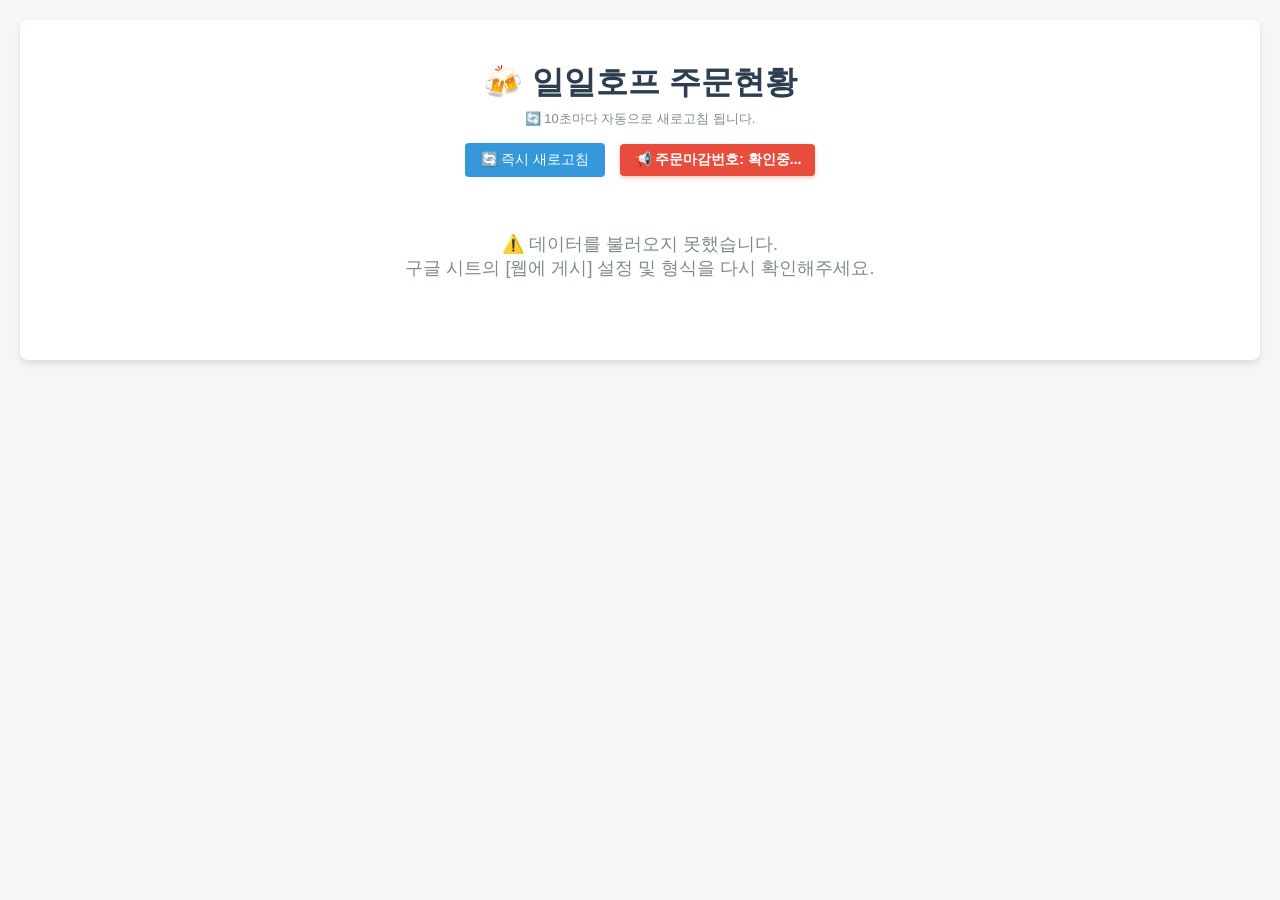
==== index.html @ 66a4b024 "index7" ====
<!DOCTYPE html>
<html lang="ko">
<head>
    <meta charset="UTF-8">
    <meta name="viewport" content="width=device-width, initial-scale=1.0">
    <title>일일호프 주문현황 대시보드</title>
    <style>
        body {
            font-family: 'Malgun Gothic', sans-serif;
            background-color: #f4f7f6;
            margin: 0;
            padding: 20px;
            color: #333;
        }
        .container {
            max-width: 100%; 
            margin: 0 auto;
            background: #fff;
            padding: 20px;
            border-radius: 8px;
            box-shadow: 0 4px 6px rgba(0,0,0,0.1);
        }
        h1 {
            text-align: center;
            color: #2c3e50;
            margin-bottom: 5px;
        }
        .auto-refresh-status {
            text-align: center;
            font-size: 13px;
            color: #7f8c8d;
            margin-bottom: 15px;
        }
        .control-panel {
            display: flex;
            justify-content: center;
            align-items: center;
            gap: 15px;
            margin-bottom: 15px;
        }
        .refresh-btn {
            padding: 8px 16px;
            background-color: #3498db;
            color: white;
            border: none;
            border-radius: 4px;
            cursor: pointer;
            font-size: 14px;
        }
        .refresh-btn:hover {
            background-color: #2980b9;
        }
        .close-number-badge {
            padding: 7px 14px;
            background-color: #e74c3c;
            color: white;
            font-weight: bold;
            font-size: 14px;
            border-radius: 4px;
            box-shadow: 0 2px 4px rgba(231, 76, 60, 0.3);
        }
        table {
            width: 100%;
            border-collapse: collapse;
            margin-top: 10px;
            table-layout: auto;
        }
        th, td {
            border: 1px solid #ddd;
            padding: 8px 4px;
            text-align: center;
            font-size: 14px;
        }
        th {
            background-color: #2c3e50;
            color: white;
            font-weight: bold;
            height: 110px; 
            vertical-align: bottom;
            padding-bottom: 10px;
            white-space: nowrap;
        }
        th.menu-header {
            writing-mode: vertical-rl;
            text-orientation: mixed; 
            text-align: left;
            width: 30px; 
            min-width: 30px;
            letter-spacing: 1px;
        }
        tr:nth-child(even) {
            background-color: #f9f9f9;
        }
        .empty-cell {
            color: #ccc;
        }
        .has-value {
            font-weight: bold;
            color: #e74c3c;
            background-color: #ffe6e6;
            font-size: 16px; 
        }
        .pagination {
            display: flex;
            justify-content: center;
            margin-top: 20px;
            gap: 5px;
        }
        .pagination button {
            padding: 8px 14px;
            border: 1px solid #ddd;
            background-color: white;
            cursor: pointer;
            border-radius: 4px;
        }
        .pagination button.active {
            background-color: #2c3e50;
            color: white;
            border-color: #2c3e50;
        }
        .pagination button:disabled {
            background-color: #eee;
            cursor: not-allowed;
        }
        .loading {
            text-align: center;
            font-size: 18px;
            color: #7f8c8d;
            padding: 40px 0;
        }
    </style>
</head>
<body>

<div class="container">
    <h1>🍻 일일호프 주문현황</h1>
    <div class="auto-refresh-status">🔄 10초마다 자동으로 새로고침 됩니다.</div>
    
    <div class="control-panel">
        <button class="refresh-btn" onclick="fetchSheetData()">🔄 즉시 새로고침</button>
        <div id="close-number-display" class="close-number-badge">📢 주문마감번호: 확인중...</div>
    </div>
    
    <div id="loading" class="loading">주문 데이터를 불러오는 중입니다...</div>
    
    <div style="overflow-x: auto;">
        <table id="dashboard-table" style="display: none;">
            <thead>
                <tr id="table-header"></tr>
            </thead>
            <tbody id="table-body"></tbody>
        </table>
    </div>

    <div class="pagination" id="pagination"></div>
</div>

<script>
    const SHEET_CSV_URL = 'https://docs.google.com/spreadsheets/d/e/2PACX-1vSzFxsQt0Jf-KTEfxVp8yeW__fMJc2lI5dEGHNfxE2JfwYB-R7xJW66-QmQs6w-at5_vWUwqWjZYCdF/pub?output=csv'; 
    
    let orderData = [];
    let headers = [];
    let currentPage = 1;
    const itemsPerPage = 10; 

    async function fetchSheetData() {
        const loadingEl = document.getElementById('loading');
        const tableEl = document.getElementById('dashboard-table');
        
        try {
            const response = await fetch(`${SHEET_CSV_URL}&t=${new Date().getTime()}`);
            if (!response.ok) throw new Error('네트워크 응답 불량');
            
            const data = await response.text();
            parseCSV(data);
            
            loadingEl.style.display = 'none';
            tableEl.style.display = 'table';
            renderTable();
        } catch (error) {
            console.error('데이터를 불러오는 중 오류 발생:', error);
            loadingEl.style.display = 'block';
            loadingEl.innerHTML = '⚠️ 데이터를 불러오지 못했습니다.<br>구글 시트의 [웹에 게시] 설정 및 형식을 다시 확인해주세요.';
        }
    }

    function splitCSVLine(line) {
        const result = [];
        let current = '';
        let inQuotes = false;

        for (let i = 0; i < line.length; i++) {
            const char = line[i];
            if (char === '"') {
                inQuotes = !inQuotes;
            } else if (char === ',' && !inQuotes) {
                result.push(current.trim().replace(/^"|"$/g, ''));
                current = '';
            } else {
                current += char;
            }
        }
        result.push(current.trim().replace(/^"|"$/g, ''));
        return result;
    }

    function parseCSV(text) {
        const lines = text.split(/\r?\n/).map(line => line.trim()).filter(line => line.length > 0);
        if (lines.length === 0) return;

        // 전체 행 데이터 파싱
        const rawHeaders = splitCSVLine(lines[0]);
        
        // 🎯 [수정] 첫 번째 행(lines[0])의 14번째 컬럼(인덱스 13)에서 마감번호 직접 추출
        const targetColumnIndex = 13; 
        let closeNumber = '없음';
        
        if (rawHeaders[targetColumnIndex]) {
            closeNumber = rawHeaders[targetColumnIndex];
        }
        document.getElementById('close-number-display').innerText = `📢 주문마감번호: ${closeNumber}`;

        // 테이블 출력용 헤더 (글자가 있는 전체 컬럼)
        headers = rawHeaders.filter(h => h.length > 0);
        
        orderData = [];
        for (let i = 1; i < lines.length; i++) {
            const currentLine = splitCSVLine(lines[i]);
            if (currentLine[0]) { 
                orderData.push(currentLine);
            }
        }
        orderData.reverse(); 
    }

    function renderTable() {
        const headerRow = document.getElementById('table-header');
        const tableBody = document.getElementById('table-body');
        
        headerRow.innerHTML = '';
        headers.forEach((header, index) => {
            const th = document.createElement('th');
            th.innerText = header;
            
            if (index > 0) {
                th.classList.add('menu-header');
            }
            headerRow.appendChild(th);
        });

        tableBody.innerHTML = '';
        const startIndex = (currentPage - 1) * itemsPerPage;
        const endIndex = Math.min(startIndex + itemsPerPage, orderData.length);
        const pageData = orderData.slice(startIndex, endIndex);

        if (pageData.length === 0) {
            tableBody.innerHTML = `<tr><td colspan="${headers.length}">주문 내역이 없습니다.</td></tr>`;
            return;
        }

        pageData.forEach(row => {
            const tr = document.createElement('tr');
            
            headers.forEach((header, index) => {
                const td = document.createElement('td');
                const cell = row[index] || ''; 
                const value = cell.trim();
                
                if (index > 0 && value && value !== '0' && !isNaN(value)) {
                    td.innerText = value;
                    td.classList.add('has-value'); 
                } 
                else if (index > 0 && (value === '0' || !value)) {
                    td.innerText = '-';
                    td.classList.add('empty-cell'); 
                } 
                else {
                    td.innerText = value;
                }
                
                tr.appendChild(td);
            });
            tableBody.appendChild(tr);
        });

        renderPagination();
    }

    function renderPagination() {
        const paginationContainer = document.getElementById('pagination');
        paginationContainer.innerHTML = '';

        const totalPages = Math.ceil(orderData.length / itemsPerPage);
        if (totalPages <= 1) return;

        const prevBtn = document.createElement('button');
        prevBtn.innerText = '이전';
        prevBtn.disabled = currentPage === 1;
        prevBtn.onclick = () => {
            currentPage--;
            renderTable();
        };
        paginationContainer.appendChild(prevBtn);

        for (let i = 1; i <= totalPages; i++) {
            const pageBtn = document.createElement('button');
            pageBtn.innerText = i;
            if (i === currentPage) pageBtn.classList.add('active');
            pageBtn.onclick = () => {
                currentPage = i;
                renderTable();
            };
            paginationContainer.appendChild(pageBtn);
        }

        const nextBtn = document.createElement('button');
        nextBtn.innerText = '다음';
        nextBtn.disabled = currentPage === totalPages;
        nextBtn.onclick = () => {
            currentPage++;
            renderTable();
        };
        paginationContainer.appendChild(nextBtn);
    }

    window.onload = () => {
        fetchSheetData();
        setInterval(fetchSheetData, 10000); 
    };
</script>

</body>
</html>
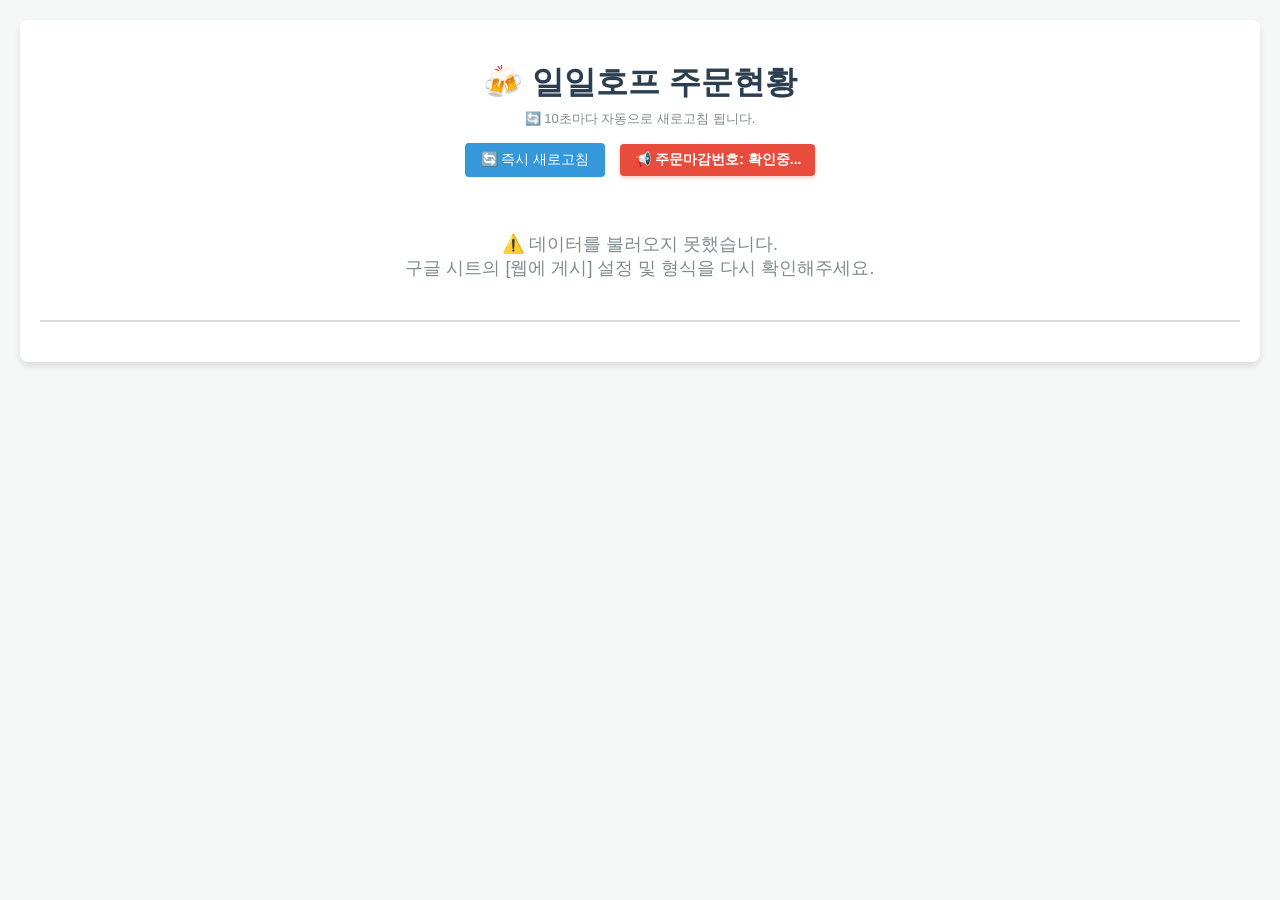
==== commit 174a1ce4: "index10" ====
--- a/index.html
+++ b/index.html
@@ -59,17 +59,27 @@
             border-radius: 4px;
             box-shadow: 0 2px 4px rgba(231, 76, 60, 0.3);
         }
+        
+        /* 🎯 가로 스크롤 시 1, 2열 고정을 위한 테이블 컨테이너 설정 */
+        .table-wrapper {
+            overflow-x: auto;
+            position: relative;
+            max-width: 100%;
+            border: 1px solid #ddd;
+        }
         table {
             width: 100%;
-            border-collapse: collapse;
-            margin-top: 10px;
+            border-collapse: separate; /* sticky 테두리 깨짐 방지 */
+            border-spacing: 0;
             table-layout: auto;
         }
         th, td {
-            border: 1px solid #ddd;
+            border-right: 1px solid #ddd;
+            border-bottom: 1px solid #ddd;
             padding: 8px 4px;
             text-align: center;
             font-size: 14px;
+            background-color: #fff; /* 고정 시 뒤에 비치는 현상 방지 */
         }
         th {
             background-color: #2c3e50;
@@ -88,16 +98,47 @@
             min-width: 30px;
             letter-spacing: 1px;
         }
-        tr:nth-child(even) {
+        tr:nth-child(even) td {
             background-color: #f9f9f9;
         }
+
+        /* 🎯 [핵심 CSS] 1열(No) 및 2열(누적 수량) 고정 레이어 스타일 */
+        /* 1열 고정 (왼쪽 끝에 고정) */
+        .sticky-col1 {
+            position: sticky;
+            left: 0;
+            z-index: 2;
+            width: 50px;
+            min-width: 50px;
+            box-shadow: 2px 0 5px rgba(0,0,0,0.05);
+        }
+        /* 2열 고정 (1열 폭인 50px 뒤에 고정) */
+        .sticky-col2 {
+            position: sticky;
+            left: 50px; 
+            z-index: 2;
+            width: 80px;
+            min-width: 80px;
+            box-shadow: 2px 0 5px rgba(0,0,0,0.08); /* 경계선 음영 추가 */
+        }
+        /* 헤더는 데이터보다 한 층 위에 있어야 스크롤 시 안 묻힙니다 */
+        th.sticky-col1, th.sticky-col2 {
+            background-color: #2c3e50 !important;
+            z-index: 3;
+        }
+        /* 2번째 열(누적 수량)의 데이터 행 배경색 구분 (선택사항) */
+        td.sticky-col2 {
+            background-color: #f0f4f8 !important; 
+            font-weight: bold;
+        }
+
         .empty-cell {
             color: #ccc;
         }
         .has-value {
             font-weight: bold;
             color: #e74c3c;
-            background-color: #ffe6e6;
+            background-color: #ffe6e6 !important; /* 고정 배경색 덮어쓰기 */
             font-size: 16px; 
         }
         .pagination {
@@ -143,7 +184,7 @@
     
     <div id="loading" class="loading">주문 데이터를 불러오는 중입니다...</div>
     
-    <div style="overflow-x: auto;">
+    <div class="table-wrapper">
         <table id="dashboard-table" style="display: none;">
             <thead>
                 <tr id="table-header"></tr>
@@ -208,10 +249,8 @@
         const lines = text.split(/\r?\n/).map(line => line.trim()).filter(line => line.length > 0);
         if (lines.length === 0) return;
 
-        // 전체 행 데이터 파싱
         const rawHeaders = splitCSVLine(lines[0]);
         
-        // 🎯 [수정] 첫 번째 행(lines[0])의 14번째 컬럼(인덱스 13)에서 마감번호 직접 추출
         const targetColumnIndex = 13; 
         let closeNumber = '없음';
         
@@ -220,14 +259,17 @@
         }
         document.getElementById('close-number-display').innerText = `📢 주문마감번호: ${closeNumber}`;
 
-        // 테이블 출력용 헤더 (글자가 있는 전체 컬럼)
-        headers = rawHeaders.filter(h => h.length > 0);
+        // 13, 14열 제외하고 테이블 헤더 정의
+        headers = rawHeaders
+            .filter((h, idx) => idx !== 12 && idx !== 13) 
+            .filter(h => h.length > 0);
         
         orderData = [];
         for (let i = 1; i < lines.length; i++) {
             const currentLine = splitCSVLine(lines[i]);
             if (currentLine[0]) { 
-                orderData.push(currentLine);
+                const filteredLine = currentLine.filter((_, idx) => idx !== 12 && idx !== 13);
+                orderData.push(filteredLine);
             }
         }
         orderData.reverse(); 
@@ -242,7 +284,12 @@
             const th = document.createElement('th');
             th.innerText = header;
             
-            if (index > 0) {
+            // 🎯 헤더 고정 및 클래스 분기
+            if (index === 0) {
+                th.classList.add('sticky-col1');
+            } else if (index === 1) {
+                th.classList.add('sticky-col2');
+            } else {
                 th.classList.add('menu-header');
             }
             headerRow.appendChild(th);
@@ -266,6 +313,14 @@
                 const cell = row[index] || ''; 
                 const value = cell.trim();
                 
+                // 🎯 데이터 행 고정 클래스 부여
+                if (index === 0) {
+                    td.classList.add('sticky-col1');
+                } else if (index === 1) {
+                    td.classList.add('sticky-col2');
+                }
+
+                // 값에 따른 빨간색 하이라이트 조건 (2열 포함)
                 if (index > 0 && value && value !== '0' && !isNaN(value)) {
                     td.innerText = value;
                     td.classList.add('has-value'); 
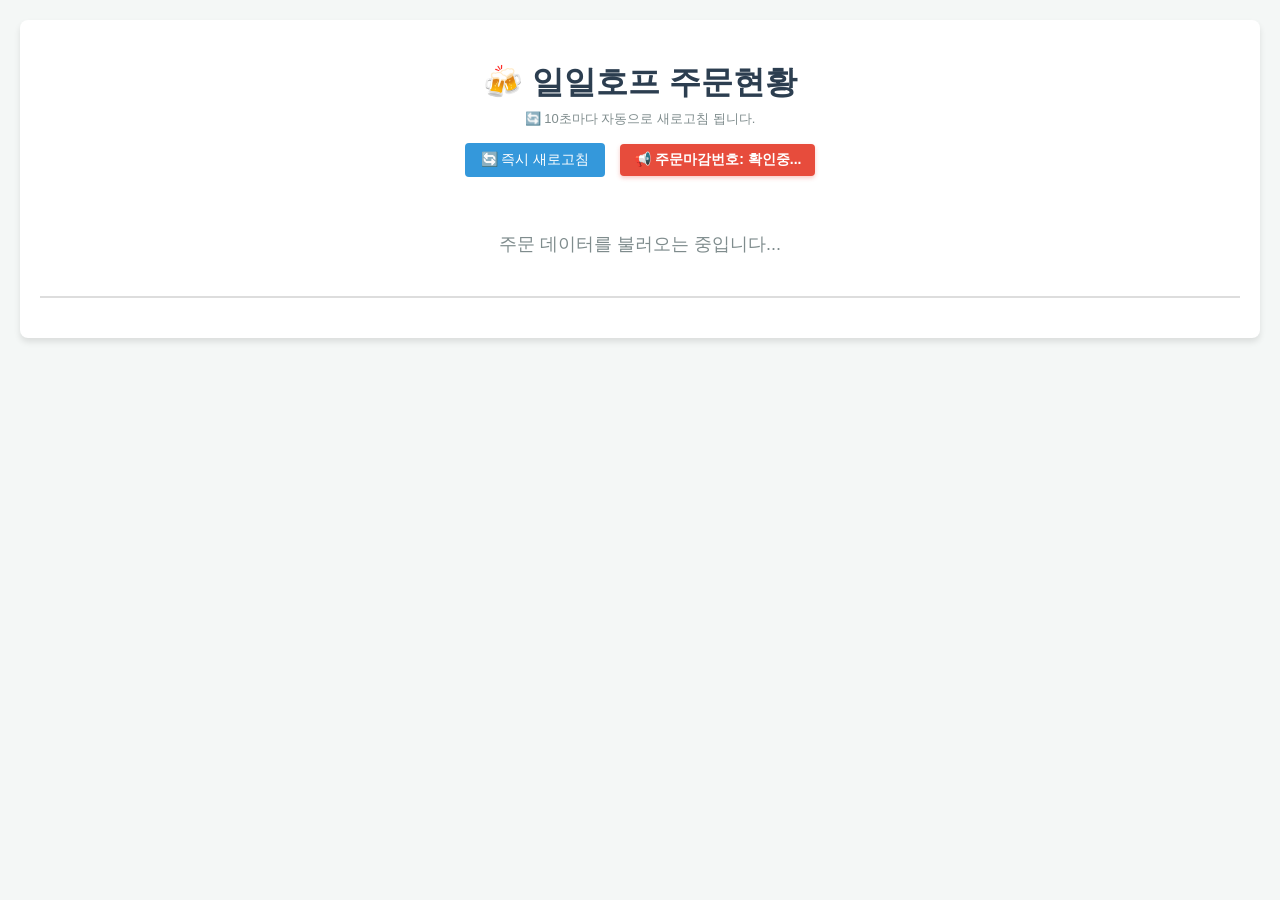
==== commit 975020f9: "index11" ====
--- a/index.html
+++ b/index.html
@@ -60,7 +60,7 @@
             box-shadow: 0 2px 4px rgba(231, 76, 60, 0.3);
         }
         
-        /* 🎯 가로 스크롤 시 1, 2열 고정을 위한 테이블 컨테이너 설정 */
+        /* 테이블 컨테이너 설정 */
         .table-wrapper {
             overflow-x: auto;
             position: relative;
@@ -69,7 +69,7 @@
         }
         table {
             width: 100%;
-            border-collapse: separate; /* sticky 테두리 깨짐 방지 */
+            border-collapse: separate; 
             border-spacing: 0;
             table-layout: auto;
         }
@@ -79,7 +79,7 @@
             padding: 8px 4px;
             text-align: center;
             font-size: 14px;
-            background-color: #fff; /* 고정 시 뒤에 비치는 현상 방지 */
+            background-color: #fff; 
         }
         th {
             background-color: #2c3e50;
@@ -102,34 +102,36 @@
             background-color: #f9f9f9;
         }
 
-        /* 🎯 [핵심 CSS] 1열(No) 및 2열(누적 수량) 고정 레이어 스타일 */
-        /* 1열 고정 (왼쪽 끝에 고정) */
+        /* 🎯 [칼럼 고정 CSS] 가로 스크롤 시 1칼럼, 2칼럼 틀고정 */
+        /* 1번째 칼럼 (No) 고정 */
         .sticky-col1 {
             position: sticky;
             left: 0;
             z-index: 2;
-            width: 50px;
-            min-width: 50px;
-            box-shadow: 2px 0 5px rgba(0,0,0,0.05);
-        }
-        /* 2열 고정 (1열 폭인 50px 뒤에 고정) */
+            width: 60px;
+            min-width: 60px;
+            max-width: 60px;
+        }
+        /* 2번째 칼럼 (누적 수량) 고정 -> 1번째 칼럼 너비(60px)만큼 띄우고 고정 */
         .sticky-col2 {
             position: sticky;
-            left: 50px; 
+            left: 60px; 
             z-index: 2;
-            width: 80px;
-            min-width: 80px;
-            box-shadow: 2px 0 5px rgba(0,0,0,0.08); /* 경계선 음영 추가 */
-        }
-        /* 헤더는 데이터보다 한 층 위에 있어야 스크롤 시 안 묻힙니다 */
+            width: 90px;
+            min-width: 90px;
+            max-width: 90px;
+            border-right: 2px solid #bdc3c7; /* 스크롤 시 경계선이 명확히 보이도록 설정 */
+        }
+        
+        /* 헤더 고정 레이어 층수 높이기 */
         th.sticky-col1, th.sticky-col2 {
             background-color: #2c3e50 !important;
             z-index: 3;
         }
-        /* 2번째 열(누적 수량)의 데이터 행 배경색 구분 (선택사항) */
+        
+        /* 데이터 행 안의 2번째 칼럼 스타일 구분 */
         td.sticky-col2 {
             background-color: #f0f4f8 !important; 
-            font-weight: bold;
         }
 
         .empty-cell {
@@ -138,7 +140,7 @@
         .has-value {
             font-weight: bold;
             color: #e74c3c;
-            background-color: #ffe6e6 !important; /* 고정 배경색 덮어쓰기 */
+            background-color: #ffe6e6 !important; /* 하이라이트 색상이 고정 색상을 덮어쓰도록 설정 */
             font-size: 16px; 
         }
         .pagination {
@@ -259,7 +261,7 @@
         }
         document.getElementById('close-number-display').innerText = `📢 주문마감번호: ${closeNumber}`;
 
-        // 13, 14열 제외하고 테이블 헤더 정의
+        // 13, 14열 제외
         headers = rawHeaders
             .filter((h, idx) => idx !== 12 && idx !== 13) 
             .filter(h => h.length > 0);
@@ -284,7 +286,6 @@
             const th = document.createElement('th');
             th.innerText = header;
             
-            // 🎯 헤더 고정 및 클래스 분기
             if (index === 0) {
                 th.classList.add('sticky-col1');
             } else if (index === 1) {
@@ -313,76 +314,15 @@
                 const cell = row[index] || ''; 
                 const value = cell.trim();
                 
-                // 🎯 데이터 행 고정 클래스 부여
                 if (index === 0) {
                     td.classList.add('sticky-col1');
                 } else if (index === 1) {
                     td.classList.add('sticky-col2');
                 }
 
-                // 값에 따른 빨간색 하이라이트 조건 (2열 포함)
                 if (index > 0 && value && value !== '0' && !isNaN(value)) {
                     td.innerText = value;
                     td.classList.add('has-value'); 
                 } 
                 else if (index > 0 && (value === '0' || !value)) {
-                    td.innerText = '-';
-                    td.classList.add('empty-cell'); 
-                } 
-                else {
-                    td.innerText = value;
-                }
-                
-                tr.appendChild(td);
-            });
-            tableBody.appendChild(tr);
-        });
-
-        renderPagination();
-    }
-
-    function renderPagination() {
-        const paginationContainer = document.getElementById('pagination');
-        paginationContainer.innerHTML = '';
-
-        const totalPages = Math.ceil(orderData.length / itemsPerPage);
-        if (totalPages <= 1) return;
-
-        const prevBtn = document.createElement('button');
-        prevBtn.innerText = '이전';
-        prevBtn.disabled = currentPage === 1;
-        prevBtn.onclick = () => {
-            currentPage--;
-            renderTable();
-        };
-        paginationContainer.appendChild(prevBtn);
-
-        for (let i = 1; i <= totalPages; i++) {
-            const pageBtn = document.createElement('button');
-            pageBtn.innerText = i;
-            if (i === currentPage) pageBtn.classList.add('active');
-            pageBtn.onclick = () => {
-                currentPage = i;
-                renderTable();
-            };
-            paginationContainer.appendChild(pageBtn);
-        }
-
-        const nextBtn = document.createElement('button');
-        nextBtn.innerText = '다음';
-        nextBtn.disabled = currentPage === totalPages;
-        nextBtn.onclick = () => {
-            currentPage++;
-            renderTable();
-        };
-        paginationContainer.appendChild(nextBtn);
-    }
-
-    window.onload = () => {
-        fetchSheetData();
-        setInterval(fetchSheetData, 10000); 
-    };
-</script>
-
-</body>
-</html>+                    td.innerText
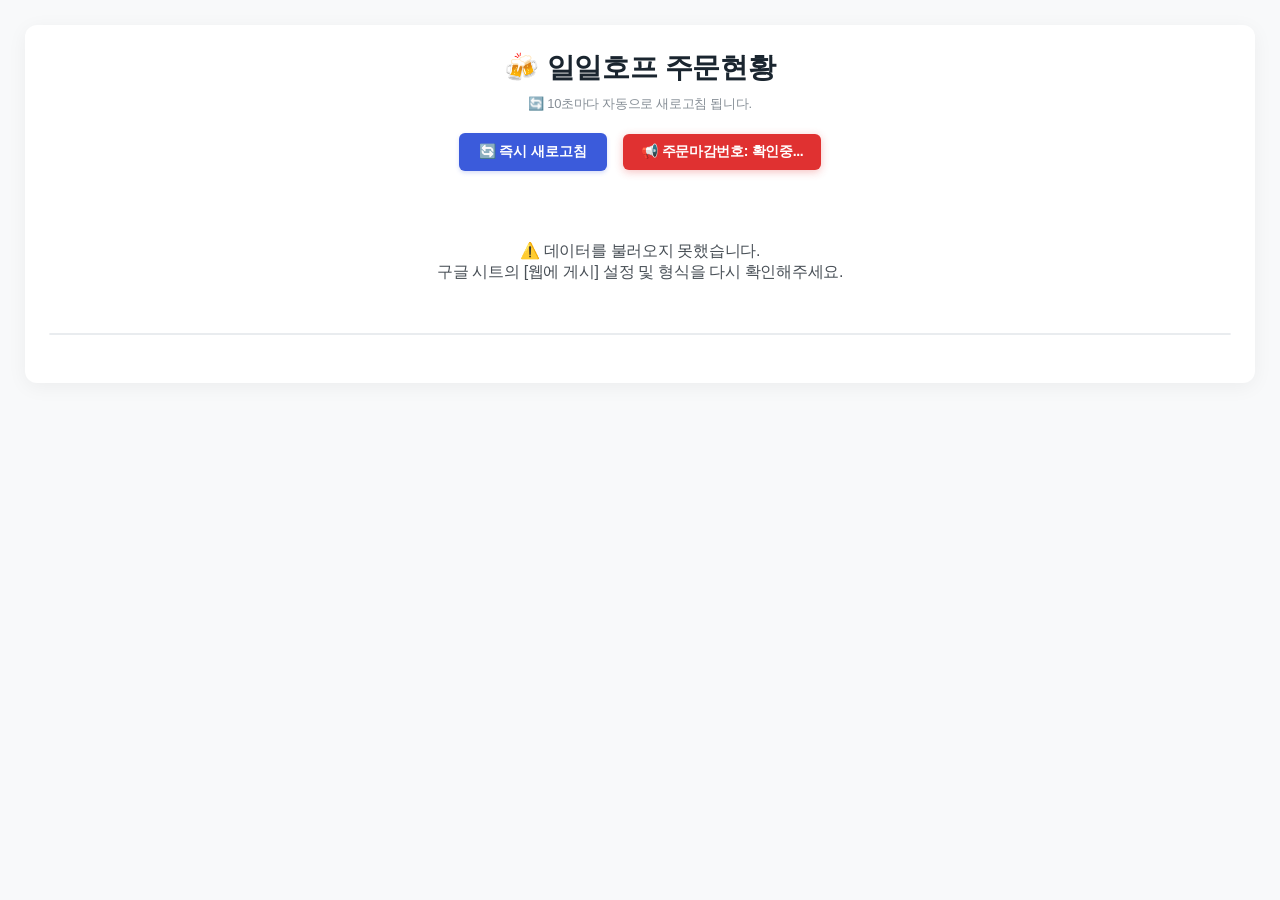
==== commit f26f66c7: "index12" ====
--- a/index.html
+++ b/index.html
@@ -3,173 +3,233 @@
 <head>
     <meta charset="UTF-8">
     <meta name="viewport" content="width=device-width, initial-scale=1.0">
-    <title>일일호프 주문현황 대시보드</title>
+    <title>🍻 일일호프 주문현황 대시보드</title>
     <style>
+        /* 기본 스타일 리셋 및 부드러운 배경색 */
         body {
-            font-family: 'Malgun Gothic', sans-serif;
-            background-color: #f4f7f6;
+            font-family: 'Apple SD Gothic Neo', 'Malgun Gothic', sans-serif;
+            background-color: #f8f9fa;
             margin: 0;
-            padding: 20px;
-            color: #333;
-        }
+            padding: 25px;
+            color: #212529;
+            letter-spacing: -0.02em;
+        }
+        
+        /* 메인 컨테이너 패널 스타일링 */
         .container {
             max-width: 100%; 
             margin: 0 auto;
-            background: #fff;
-            padding: 20px;
-            border-radius: 8px;
-            box-shadow: 0 4px 6px rgba(0,0,0,0.1);
-        }
+            background: #ffffff;
+            padding: 24px;
+            border-radius: 12px;
+            box-shadow: 0 4px 20px rgba(0, 0, 0, 0.05);
+        }
+        
         h1 {
             text-align: center;
-            color: #2c3e50;
-            margin-bottom: 5px;
-        }
+            color: #1a252f;
+            font-size: 28px;
+            font-weight: 800;
+            margin: 0 0 8px 0;
+        }
+        
         .auto-refresh-status {
             text-align: center;
             font-size: 13px;
-            color: #7f8c8d;
-            margin-bottom: 15px;
-        }
+            color: #868e96;
+            margin-bottom: 20px;
+            font-weight: 500;
+        }
+        
+        /* 상단 컨트롤 영역 정렬 및 스타일 */
         .control-panel {
             display: flex;
             justify-content: center;
             align-items: center;
-            gap: 15px;
-            margin-bottom: 15px;
-        }
+            gap: 16px;
+            margin-bottom: 20px;
+        }
+        
         .refresh-btn {
-            padding: 8px 16px;
-            background-color: #3498db;
+            padding: 10px 20px;
+            background-color: #3b5bdb;
             color: white;
             border: none;
-            border-radius: 4px;
+            border-radius: 6px;
             cursor: pointer;
             font-size: 14px;
-        }
+            font-weight: 600;
+            transition: background-color 0.2s ease;
+            box-shadow: 0 2px 4px rgba(59, 91, 219, 0.2);
+        }
+        
         .refresh-btn:hover {
-            background-color: #2980b9;
-        }
+            background-color: #2b45b6;
+        }
+        
         .close-number-badge {
-            padding: 7px 14px;
-            background-color: #e74c3c;
+            padding: 9px 18px;
+            background-color: #e03131;
             color: white;
-            font-weight: bold;
+            font-weight: 700;
             font-size: 14px;
-            border-radius: 4px;
-            box-shadow: 0 2px 4px rgba(231, 76, 60, 0.3);
-        }
-        
-        /* 테이블 컨테이너 설정 */
+            border-radius: 6px;
+            box-shadow: 0 2px 8px rgba(224, 49, 49, 0.3);
+        }
+        
+        /* 🎯 테이블 스크롤 및 틀고정 레이아웃 최적화 */
         .table-wrapper {
             overflow-x: auto;
             position: relative;
             max-width: 100%;
-            border: 1px solid #ddd;
-        }
+            border: 1px solid #e9ecef;
+            border-radius: 8px;
+        }
+        
         table {
             width: 100%;
             border-collapse: separate; 
             border-spacing: 0;
             table-layout: auto;
         }
+        
         th, td {
-            border-right: 1px solid #ddd;
-            border-bottom: 1px solid #ddd;
-            padding: 8px 4px;
+            border-right: 1px solid #e9ecef;
+            border-bottom: 1px solid #e9ecef;
+            padding: 10px 6px;
             text-align: center;
             font-size: 14px;
-            background-color: #fff; 
-        }
+            background-color: #ffffff; 
+        }
+        
+        /* 헤더 기본 디자인 (어두운 네이비로 깔끔하게 변경) */
         th {
-            background-color: #2c3e50;
-            color: white;
-            font-weight: bold;
-            height: 110px; 
+            background-color: #1a252f;
+            color: #ffffff;
+            font-weight: 700;
+            height: 120px; 
             vertical-align: bottom;
-            padding-bottom: 10px;
+            padding-bottom: 12px;
             white-space: nowrap;
         }
+        
+        /* 세로 회전 메뉴 글자 스타일 정비 */
         th.menu-header {
             writing-mode: vertical-rl;
             text-orientation: mixed; 
             text-align: left;
-            width: 30px; 
-            min-width: 30px;
+            width: 32px; 
+            min-width: 32px;
             letter-spacing: 1px;
-        }
+            font-size: 13px;
+            color: #f1f3f5;
+        }
+        
+        /* 행별 교차 배경색으로 착시 방지 */
         tr:nth-child(even) td {
-            background-color: #f9f9f9;
-        }
-
-        /* 🎯 [칼럼 고정 CSS] 가로 스크롤 시 1칼럼, 2칼럼 틀고정 */
-        /* 1번째 칼럼 (No) 고정 */
+            background-color: #f8f9fa;
+        }
+
+        /* 🎯 [틀고정 가독성 업그레이드] */
+        /* 1칼럼 고정 (No) */
         .sticky-col1 {
             position: sticky;
             left: 0;
             z-index: 2;
-            width: 60px;
-            min-width: 60px;
-            max-width: 60px;
-        }
-        /* 2번째 칼럼 (누적 수량) 고정 -> 1번째 칼럼 너비(60px)만큼 띄우고 고정 */
+            width: 55px;
+            min-width: 55px;
+            max-width: 55px;
+            font-weight: 600;
+            color: #495057;
+        }
+        
+        /* 2칼럼 고정 (누적 수량) */
         .sticky-col2 {
             position: sticky;
-            left: 60px; 
+            left: 55px; 
             z-index: 2;
-            width: 90px;
-            min-width: 90px;
-            max-width: 90px;
-            border-right: 2px solid #bdc3c7; /* 스크롤 시 경계선이 명확히 보이도록 설정 */
-        }
-        
-        /* 헤더 고정 레이어 층수 높이기 */
+            width: 85px;
+            min-width: 85px;
+            max-width: 85px;
+            /* 가로 스크롤 시 확실하게 쪼개지도록 우측 그림자 경계선 추가 */
+            box-shadow: 4px 0 8px -3px rgba(0, 0, 0, 0.15); 
+            border-right: 2px solid #ced4da; 
+        }
+        
+        /* 고정 칼럼 헤더 전용 z-index 제어 */
         th.sticky-col1, th.sticky-col2 {
-            background-color: #2c3e50 !important;
+            background-color: #1a252f !important;
+            color: #ffffff !important;
             z-index: 3;
         }
         
-        /* 데이터 행 안의 2번째 칼럼 스타일 구분 */
+        /* 기본 누적 수량 열 배경색 (연한 회색/화이트 톤 유지로 대비 극대화) */
         td.sticky-col2 {
-            background-color: #f0f4f8 !important; 
-        }
-
+            background-color: #f1f3f5 !important;
+            font-weight: 700;
+            color: #343a40;
+        }
+
+        /* 빈 셀 스타일 (가독성을 위해 대시를 더 흐리게 배치) */
         .empty-cell {
-            color: #ccc;
-        }
+            color: #dee2e6;
+            font-weight: 300;
+        }
+        
+        /* 🎯 [주문 강조 스타일 변경] 멀리서도 확 튀게 변경 */
         .has-value {
-            font-weight: bold;
-            color: #e74c3c;
-            background-color: #ffe6e6 !important; /* 하이라이트 색상이 고정 색상을 덮어쓰도록 설정 */
-            font-size: 16px; 
-        }
+            font-weight: 800 !important;
+            color: #d9480f !important; /* 가독성 좋은 진한 오렌지-레드 */
+            background-color: #fff0f6 !important; /* 화사하고 부드러운 핑크빛 배경 */
+            font-size: 18px; /* 숫자 강조 크기 키움 */
+            text-shadow: 0 0 1px rgba(217, 72, 15, 0.2);
+        }
+        
+        /* 하단 페이지네이션 깔끔한 보더리스 스타일 */
         .pagination {
             display: flex;
             justify-content: center;
-            margin-top: 20px;
-            gap: 5px;
-        }
+            margin-top: 24px;
+            gap: 6px;
+        }
+        
         .pagination button {
             padding: 8px 14px;
-            border: 1px solid #ddd;
+            border: 1px solid #dee2e6;
             background-color: white;
+            color: #495057;
             cursor: pointer;
-            border-radius: 4px;
-        }
+            border-radius: 6px;
+            font-weight: 500;
+            font-size: 13px;
+            transition: all 0.2s ease;
+        }
+        
+        .pagination button:hover:not(:disabled) {
+            background-color: #f1f3f5;
+            border-color: #ced4da;
+        }
+        
         .pagination button.active {
-            background-color: #2c3e50;
+            background-color: #1a252f;
             color: white;
-            border-color: #2c3e50;
-        }
+            border-color: #1a252f;
+            font-weight: 600;
+        }
+        
         .pagination button:disabled {
-            background-color: #eee;
+            background-color: #f8f9fa;
+            color: #c1c7cd;
             cursor: not-allowed;
-        }
+            border-color: #e9ecef;
+        }
+        
         .loading {
             text-align: center;
-            font-size: 18px;
-            color: #7f8c8d;
-            padding: 40px 0;
+            font-size: 16px;
+            color: #495057;
+            padding: 50px 0;
+            font-weight: 500;
         }
     </style>
 </head>
@@ -261,7 +321,7 @@
         }
         document.getElementById('close-number-display').innerText = `📢 주문마감번호: ${closeNumber}`;
 
-        // 13, 14열 제외
+        // 13, 14열 제외하고 테이블 헤더 정의
         headers = rawHeaders
             .filter((h, idx) => idx !== 12 && idx !== 13) 
             .filter(h => h.length > 0);
@@ -325,4 +385,63 @@
                     td.classList.add('has-value'); 
                 } 
                 else if (index > 0 && (value === '0' || !value)) {
-                    td.innerText+                    td.innerText = '-';
+                    td.classList.add('empty-cell'); 
+                } 
+                else {
+                    td.innerText = value;
+                }
+                
+                tr.appendChild(td);
+            });
+            tableBody.appendChild(tr);
+        });
+
+        renderPagination();
+    }
+
+    function renderPagination() {
+        const paginationContainer = document.getElementById('pagination');
+        paginationContainer.innerHTML = '';
+
+        const totalPages = Math.ceil(orderData.length / itemsPerPage);
+        if (totalPages <= 1) return;
+
+        const prevBtn = document.createElement('button');
+        prevBtn.innerText = '이전';
+        prevBtn.disabled = currentPage === 1;
+        prevBtn.onclick = () => {
+            currentPage--;
+            renderTable();
+        };
+        paginationContainer.appendChild(prevBtn);
+
+        for (let i = 1; i <= totalPages; i++) {
+            const pageBtn = document.createElement('button');
+            pageBtn.innerText = i;
+            if (i === currentPage) pageBtn.classList.add('active');
+            pageBtn.onclick = () => {
+                currentPage = i;
+                renderTable();
+            };
+            paginationContainer.appendChild(pageBtn);
+        }
+
+        const nextBtn = document.createElement('button');
+        nextBtn.innerText = '다음';
+        nextBtn.disabled = currentPage === totalPages;
+        nextBtn.onclick = () => {
+            currentPage++;
+            renderTable();
+        };
+        paginationContainer.appendChild(nextBtn);
+    }
+
+    window.onload = () => {
+        fetchSheetData();
+        setInterval(fetchSheetData, 10000); 
+    };
+</script>
+
+</body>
+</html>
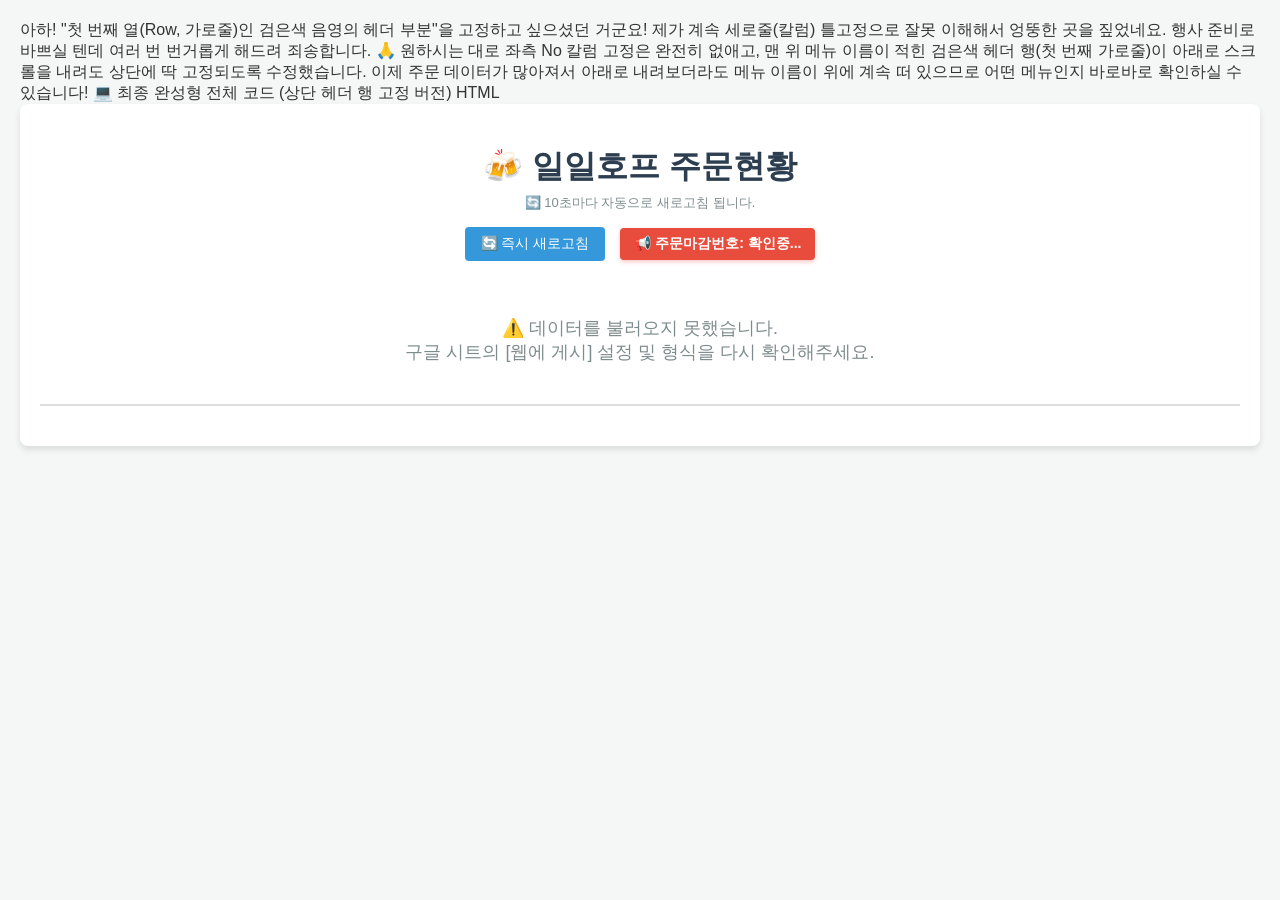
==== commit 13e06c1b: "index12" ====
--- a/index.html
+++ b/index.html
@@ -1,235 +1,167 @@
+아하! "첫 번째 열(Row, 가로줄)인 검은색 음영의 헤더 부분"을 고정하고 싶으셨던 거군요!
+
+제가 계속 세로줄(칼럼) 틀고정으로 잘못 이해해서 엉뚱한 곳을 짚었네요. 행사 준비로 바쁘실 텐데 여러 번 번거롭게 해드려 죄송합니다. 🙏
+
+원하시는 대로 좌측 No 칼럼 고정은 완전히 없애고, 맨 위 메뉴 이름이 적힌 검은색 헤더 행(첫 번째 가로줄)이 아래로 스크롤을 내려도 상단에 딱 고정되도록 수정했습니다.
+
+이제 주문 데이터가 많아져서 아래로 내려보더라도 메뉴 이름이 위에 계속 떠 있으므로 어떤 메뉴인지 바로바로 확인하실 수 있습니다!
+
+💻 최종 완성형 전체 코드 (상단 헤더 행 고정 버전)
+HTML
 <!DOCTYPE html>
 <html lang="ko">
 <head>
     <meta charset="UTF-8">
     <meta name="viewport" content="width=device-width, initial-scale=1.0">
-    <title>🍻 일일호프 주문현황 대시보드</title>
+    <title>일일호프 주문현황 대시보드</title>
     <style>
-        /* 기본 스타일 리셋 및 부드러운 배경색 */
         body {
-            font-family: 'Apple SD Gothic Neo', 'Malgun Gothic', sans-serif;
-            background-color: #f8f9fa;
+            font-family: 'Malgun Gothic', sans-serif;
+            background-color: #f4f7f6;
             margin: 0;
-            padding: 25px;
-            color: #212529;
-            letter-spacing: -0.02em;
-        }
-        
-        /* 메인 컨테이너 패널 스타일링 */
+            padding: 20px;
+            color: #333;
+        }
         .container {
             max-width: 100%; 
             margin: 0 auto;
-            background: #ffffff;
-            padding: 24px;
-            border-radius: 12px;
-            box-shadow: 0 4px 20px rgba(0, 0, 0, 0.05);
-        }
-        
+            background: #fff;
+            padding: 20px;
+            border-radius: 8px;
+            box-shadow: 0 4px 6px rgba(0,0,0,0.1);
+        }
         h1 {
             text-align: center;
-            color: #1a252f;
-            font-size: 28px;
-            font-weight: 800;
-            margin: 0 0 8px 0;
-        }
-        
+            color: #2c3e50;
+            margin-bottom: 5px;
+        }
         .auto-refresh-status {
             text-align: center;
             font-size: 13px;
-            color: #868e96;
-            margin-bottom: 20px;
-            font-weight: 500;
-        }
-        
-        /* 상단 컨트롤 영역 정렬 및 스타일 */
+            color: #7f8c8d;
+            margin-bottom: 15px;
+        }
         .control-panel {
             display: flex;
             justify-content: center;
             align-items: center;
-            gap: 16px;
-            margin-bottom: 20px;
-        }
-        
+            gap: 15px;
+            margin-bottom: 15px;
+        }
         .refresh-btn {
-            padding: 10px 20px;
-            background-color: #3b5bdb;
+            padding: 8px 16px;
+            background-color: #3498db;
             color: white;
             border: none;
-            border-radius: 6px;
+            border-radius: 4px;
             cursor: pointer;
             font-size: 14px;
-            font-weight: 600;
-            transition: background-color 0.2s ease;
-            box-shadow: 0 2px 4px rgba(59, 91, 219, 0.2);
-        }
-        
+        }
         .refresh-btn:hover {
-            background-color: #2b45b6;
-        }
-        
+            background-color: #2980b9;
+        }
         .close-number-badge {
-            padding: 9px 18px;
-            background-color: #e03131;
+            padding: 7px 14px;
+            background-color: #e74c3c;
             color: white;
-            font-weight: 700;
+            font-weight: bold;
             font-size: 14px;
-            border-radius: 6px;
-            box-shadow: 0 2px 8px rgba(224, 49, 49, 0.3);
-        }
-        
-        /* 🎯 테이블 스크롤 및 틀고정 레이아웃 최적화 */
+            border-radius: 4px;
+            box-shadow: 0 2px 4px rgba(231, 76, 60, 0.3);
+        }
+        
+        /* 🎯 [수정] 테이블 스크롤 및 고정 영역 레이아웃 */
         .table-wrapper {
             overflow-x: auto;
-            position: relative;
             max-width: 100%;
-            border: 1px solid #e9ecef;
-            border-radius: 8px;
-        }
-        
+            border: 1px solid #ddd;
+            /* 세로 스크롤 시 헤더가 상단에 달라붙도록 스크롤 영역 제한 (필요시 높이 조정 가능) */
+            max-height: 70vh; 
+        }
         table {
             width: 100%;
-            border-collapse: separate; 
+            border-collapse: separate; /* sticky 테두리 깨짐 방지 */
             border-spacing: 0;
             table-layout: auto;
         }
-        
         th, td {
-            border-right: 1px solid #e9ecef;
-            border-bottom: 1px solid #e9ecef;
-            padding: 10px 6px;
+            border-right: 1px solid #ddd;
+            border-bottom: 1px solid #ddd;
+            padding: 8px 4px;
             text-align: center;
             font-size: 14px;
-            background-color: #ffffff; 
-        }
-        
-        /* 헤더 기본 디자인 (어두운 네이비로 깔끔하게 변경) */
+        }
+        
+        /* 🎯 [핵심 CSS] 첫 번째 행(검은색 음영 헤더) 상단 고정 */
         th {
-            background-color: #1a252f;
-            color: #ffffff;
-            font-weight: 700;
-            height: 120px; 
+            background-color: #2c3e50;
+            color: white;
+            font-weight: bold;
+            height: 110px; 
             vertical-align: bottom;
-            padding-bottom: 12px;
+            padding-bottom: 10px;
             white-space: nowrap;
-        }
-        
-        /* 세로 회전 메뉴 글자 스타일 정비 */
+            
+            /* 첫 번째 가로줄 상단 틀고정 */
+            position: sticky;
+            top: 0;
+            z-index: 10; 
+            box-shadow: 0 2px 5px rgba(0,0,0,0.15); /* 스크롤 시 아래 데이터와 구분되는 그림자 */
+        }
+        
         th.menu-header {
             writing-mode: vertical-rl;
             text-orientation: mixed; 
             text-align: left;
-            width: 32px; 
-            min-width: 32px;
+            width: 30px; 
+            min-width: 30px;
             letter-spacing: 1px;
-            font-size: 13px;
-            color: #f1f3f5;
-        }
-        
-        /* 행별 교차 배경색으로 착시 방지 */
+        }
+        
+        /* 데이터 행 스타일 */
+        td {
+            background-color: #fff;
+        }
         tr:nth-child(even) td {
-            background-color: #f8f9fa;
-        }
-
-        /* 🎯 [틀고정 가독성 업그레이드] */
-        /* 1칼럼 고정 (No) */
-        .sticky-col1 {
-            position: sticky;
-            left: 0;
-            z-index: 2;
-            width: 55px;
-            min-width: 55px;
-            max-width: 55px;
-            font-weight: 600;
-            color: #495057;
-        }
-        
-        /* 2칼럼 고정 (누적 수량) */
-        .sticky-col2 {
-            position: sticky;
-            left: 55px; 
-            z-index: 2;
-            width: 85px;
-            min-width: 85px;
-            max-width: 85px;
-            /* 가로 스크롤 시 확실하게 쪼개지도록 우측 그림자 경계선 추가 */
-            box-shadow: 4px 0 8px -3px rgba(0, 0, 0, 0.15); 
-            border-right: 2px solid #ced4da; 
-        }
-        
-        /* 고정 칼럼 헤더 전용 z-index 제어 */
-        th.sticky-col1, th.sticky-col2 {
-            background-color: #1a252f !important;
-            color: #ffffff !important;
-            z-index: 3;
-        }
-        
-        /* 기본 누적 수량 열 배경색 (연한 회색/화이트 톤 유지로 대비 극대화) */
-        td.sticky-col2 {
-            background-color: #f1f3f5 !important;
-            font-weight: 700;
-            color: #343a40;
-        }
-
-        /* 빈 셀 스타일 (가독성을 위해 대시를 더 흐리게 배치) */
+            background-color: #f9f9f9;
+        }
         .empty-cell {
-            color: #dee2e6;
-            font-weight: 300;
-        }
-        
-        /* 🎯 [주문 강조 스타일 변경] 멀리서도 확 튀게 변경 */
+            color: #ccc;
+        }
         .has-value {
-            font-weight: 800 !important;
-            color: #d9480f !important; /* 가독성 좋은 진한 오렌지-레드 */
-            background-color: #fff0f6 !important; /* 화사하고 부드러운 핑크빛 배경 */
-            font-size: 18px; /* 숫자 강조 크기 키움 */
-            text-shadow: 0 0 1px rgba(217, 72, 15, 0.2);
-        }
-        
-        /* 하단 페이지네이션 깔끔한 보더리스 스타일 */
+            font-weight: bold;
+            color: #e74c3c;
+            background-color: #ffe6e6 !important; 
+            font-size: 16px; 
+        }
+        
         .pagination {
             display: flex;
             justify-content: center;
-            margin-top: 24px;
-            gap: 6px;
-        }
-        
+            margin-top: 20px;
+            gap: 5px;
+        }
         .pagination button {
             padding: 8px 14px;
-            border: 1px solid #dee2e6;
+            border: 1px solid #ddd;
             background-color: white;
-            color: #495057;
             cursor: pointer;
-            border-radius: 6px;
-            font-weight: 500;
-            font-size: 13px;
-            transition: all 0.2s ease;
-        }
-        
-        .pagination button:hover:not(:disabled) {
-            background-color: #f1f3f5;
-            border-color: #ced4da;
-        }
-        
+            border-radius: 4px;
+        }
         .pagination button.active {
-            background-color: #1a252f;
+            background-color: #2c3e50;
             color: white;
-            border-color: #1a252f;
-            font-weight: 600;
-        }
-        
+            border-color: #2c3e50;
+        }
         .pagination button:disabled {
-            background-color: #f8f9fa;
-            color: #c1c7cd;
+            background-color: #eee;
             cursor: not-allowed;
-            border-color: #e9ecef;
-        }
-        
+        }
         .loading {
             text-align: center;
-            font-size: 16px;
-            color: #495057;
-            padding: 50px 0;
-            font-weight: 500;
+            font-size: 18px;
+            color: #7f8c8d;
+            padding: 40px 0;
         }
     </style>
 </head>
@@ -321,7 +253,7 @@
         }
         document.getElementById('close-number-display').innerText = `📢 주문마감번호: ${closeNumber}`;
 
-        // 13, 14열 제외하고 테이블 헤더 정의
+        // 13, 14열 제외
         headers = rawHeaders
             .filter((h, idx) => idx !== 12 && idx !== 13) 
             .filter(h => h.length > 0);
@@ -346,11 +278,7 @@
             const th = document.createElement('th');
             th.innerText = header;
             
-            if (index === 0) {
-                th.classList.add('sticky-col1');
-            } else if (index === 1) {
-                th.classList.add('sticky-col2');
-            } else {
+            if (index > 1) {
                 th.classList.add('menu-header');
             }
             headerRow.appendChild(th);
@@ -373,12 +301,6 @@
                 const td = document.createElement('td');
                 const cell = row[index] || ''; 
                 const value = cell.trim();
-                
-                if (index === 0) {
-                    td.classList.add('sticky-col1');
-                } else if (index === 1) {
-                    td.classList.add('sticky-col2');
-                }
 
                 if (index > 0 && value && value !== '0' && !isNaN(value)) {
                     td.innerText = value;
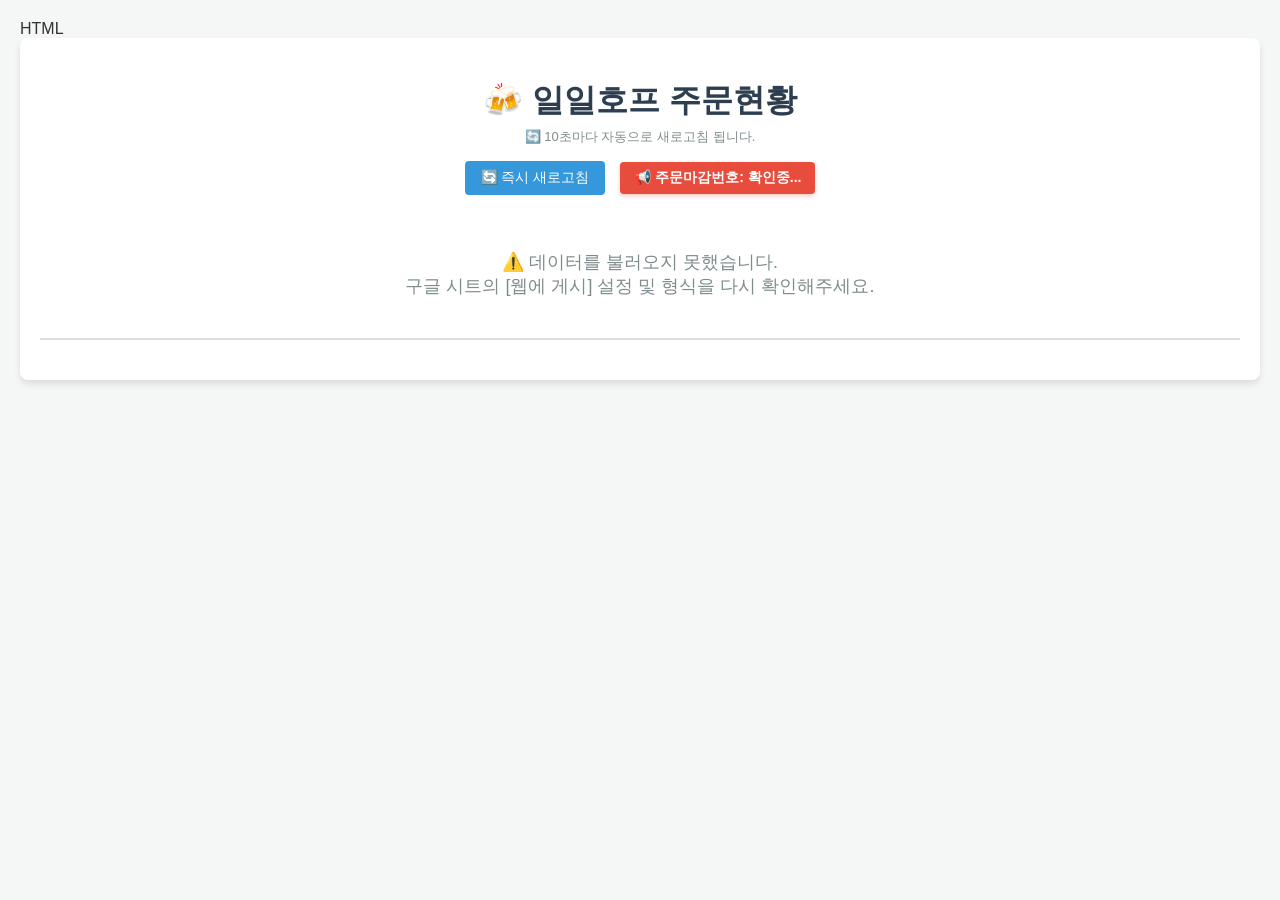
==== commit a38e5dab: "index13" ====
--- a/index.html
+++ b/index.html
@@ -1,12 +1,3 @@
-아하! "첫 번째 열(Row, 가로줄)인 검은색 음영의 헤더 부분"을 고정하고 싶으셨던 거군요!
-
-제가 계속 세로줄(칼럼) 틀고정으로 잘못 이해해서 엉뚱한 곳을 짚었네요. 행사 준비로 바쁘실 텐데 여러 번 번거롭게 해드려 죄송합니다. 🙏
-
-원하시는 대로 좌측 No 칼럼 고정은 완전히 없애고, 맨 위 메뉴 이름이 적힌 검은색 헤더 행(첫 번째 가로줄)이 아래로 스크롤을 내려도 상단에 딱 고정되도록 수정했습니다.
-
-이제 주문 데이터가 많아져서 아래로 내려보더라도 메뉴 이름이 위에 계속 떠 있으므로 어떤 메뉴인지 바로바로 확인하실 수 있습니다!
-
-💻 최종 완성형 전체 코드 (상단 헤더 행 고정 버전)
 HTML
 <!DOCTYPE html>
 <html lang="ko">
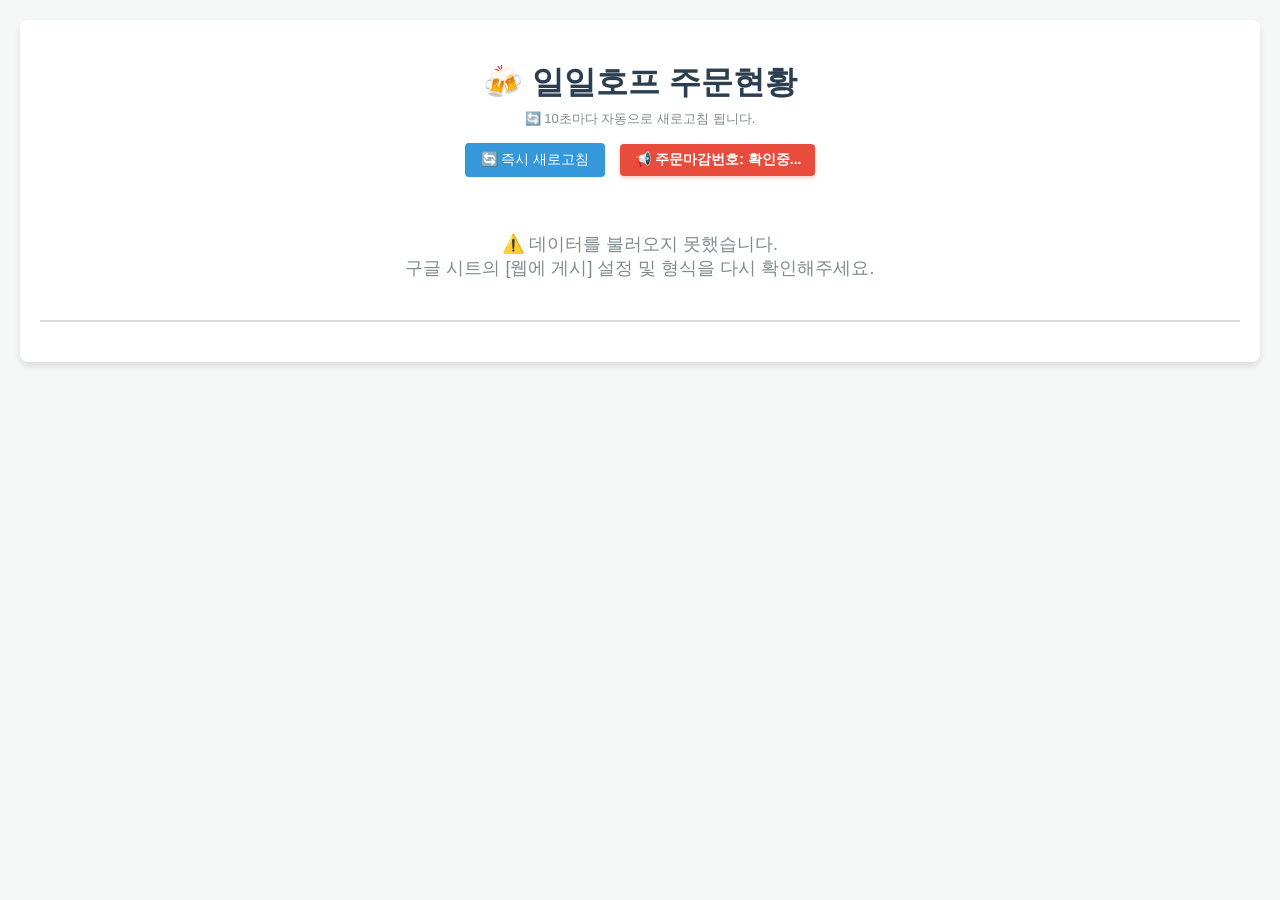
==== commit 34f1fe10: "index15" ====
--- a/index.html
+++ b/index.html
@@ -1,4 +1,3 @@
-HTML
 <!DOCTYPE html>
 <html lang="ko">
 <head>
@@ -61,17 +60,16 @@
             box-shadow: 0 2px 4px rgba(231, 76, 60, 0.3);
         }
         
-        /* 🎯 [수정] 테이블 스크롤 및 고정 영역 레이아웃 */
+        /* 테이블 스크롤 박스 및 세로 높이 제한 */
         .table-wrapper {
             overflow-x: auto;
             max-width: 100%;
             border: 1px solid #ddd;
-            /* 세로 스크롤 시 헤더가 상단에 달라붙도록 스크롤 영역 제한 (필요시 높이 조정 가능) */
             max-height: 70vh; 
         }
         table {
             width: 100%;
-            border-collapse: separate; /* sticky 테두리 깨짐 방지 */
+            border-collapse: separate; 
             border-spacing: 0;
             table-layout: auto;
         }
@@ -83,39 +81,34 @@
             font-size: 14px;
         }
         
-        /* 🎯 [핵심 CSS] 첫 번째 행(검은색 음영 헤더) 상단 고정 */
+        /* 🎯 [수정] 오직 첫 번째 행(검은색 헤더)만 상단 고정 */
         th {
             background-color: #2c3e50;
             color: white;
             font-weight: bold;
-            height: 110px; 
-            vertical-align: bottom;
-            padding-bottom: 10px;
+            height: 40px; 
             white-space: nowrap;
-            
-            /* 첫 번째 가로줄 상단 틀고정 */
             position: sticky;
             top: 0;
             z-index: 10; 
-            box-shadow: 0 2px 5px rgba(0,0,0,0.15); /* 스크롤 시 아래 데이터와 구분되는 그림자 */
-        }
-        
-        th.menu-header {
-            writing-mode: vertical-rl;
-            text-orientation: mixed; 
-            text-align: left;
-            width: 30px; 
-            min-width: 30px;
-            letter-spacing: 1px;
-        }
-        
-        /* 데이터 행 스타일 */
-        td {
+            box-shadow: 0 2px 5px rgba(0,0,0,0.15); /* 스크롤 시 아래 데이터와 분리선 효과 */
+        }
+        
+        /* 🎯 2행(메뉴이름)은 고정을 풀고 일반 배경색 처리 */
+        .menu-row td {
+            background-color: #f1f3f5 !important;
+            font-weight: bold;
+            color: #2c3e50;
+        }
+        
+        /* 일반 주문 데이터 행 배경 설정 */
+        .data-row td {
             background-color: #fff;
         }
-        tr:nth-child(even) td {
+        .data-row:nth-child(even) td {
             background-color: #f9f9f9;
         }
+        
         .empty-cell {
             color: #ccc;
         }
@@ -244,20 +237,23 @@
         }
         document.getElementById('close-number-display').innerText = `📢 주문마감번호: ${closeNumber}`;
 
-        // 13, 14열 제외
-        headers = rawHeaders
-            .filter((h, idx) => idx !== 12 && idx !== 13) 
-            .filter(h => h.length > 0);
+        headers = rawHeaders.filter((h, idx) => idx !== 12 && idx !== 13);
         
         orderData = [];
         for (let i = 1; i < lines.length; i++) {
             const currentLine = splitCSVLine(lines[i]);
-            if (currentLine[0]) { 
+            if (currentLine[0] || currentLine[1]) { 
                 const filteredLine = currentLine.filter((_, idx) => idx !== 12 && idx !== 13);
                 orderData.push(filteredLine);
             }
         }
-        orderData.reverse(); 
+        
+        if (orderData.length > 0) {
+            const menuRow = orderData[0]; 
+            const pureOrders = orderData.slice(1); 
+            pureOrders.reverse(); 
+            orderData = [menuRow, ...pureOrders]; 
+        }
     }
 
     function renderTable() {
@@ -265,39 +261,50 @@
         const tableBody = document.getElementById('table-body');
         
         headerRow.innerHTML = '';
-        headers.forEach((header, index) => {
+        headers.forEach((header) => {
             const th = document.createElement('th');
             th.innerText = header;
-            
-            if (index > 1) {
-                th.classList.add('menu-header');
-            }
             headerRow.appendChild(th);
         });
 
         tableBody.innerHTML = '';
-        const startIndex = (currentPage - 1) * itemsPerPage;
-        const endIndex = Math.min(startIndex + itemsPerPage, orderData.length);
-        const pageData = orderData.slice(startIndex, endIndex);
-
-        if (pageData.length === 0) {
+        
+        if (orderData.length === 0) {
             tableBody.innerHTML = `<tr><td colspan="${headers.length}">주문 내역이 없습니다.</td></tr>`;
             return;
         }
 
+        // 메뉴 이름 행 (구글시트 2행) 출력 - 고정(Sticky) 기능 완전히 제거됨
+        const menuRowData = orderData[0];
+        const trMenu = document.createElement('tr');
+        trMenu.classList.add('menu-row'); 
+        
+        menuRowData.forEach((value) => {
+            const td = document.createElement('td');
+            td.innerText = value || '';
+            trMenu.appendChild(td);
+        });
+        tableBody.appendChild(trMenu);
+
+        const pureOrders = orderData.slice(1);
+        const startIndex = (currentPage - 1) * itemsPerPage;
+        const endIndex = Math.min(startIndex + itemsPerPage, pureOrders.length);
+        const pageData = pureOrders.slice(startIndex, endIndex);
+
         pageData.forEach(row => {
             const tr = document.createElement('tr');
+            tr.classList.add('data-row');
             
             headers.forEach((header, index) => {
                 const td = document.createElement('td');
                 const cell = row[index] || ''; 
                 const value = cell.trim();
 
-                if (index > 0 && value && value !== '0' && !isNaN(value)) {
+                if (index > 1 && value && value !== '0' && !isNaN(value)) {
                     td.innerText = value;
                     td.classList.add('has-value'); 
                 } 
-                else if (index > 0 && (value === '0' || !value)) {
+                else if (index > 1 && (value === '0' || !value)) {
                     td.innerText = '-';
                     td.classList.add('empty-cell'); 
                 } 
@@ -310,14 +317,14 @@
             tableBody.appendChild(tr);
         });
 
-        renderPagination();
-    }
-
-    function renderPagination() {
+        renderPagination(pureOrders.length);
+    }
+
+    function renderPagination(totalItems) {
         const paginationContainer = document.getElementById('pagination');
         paginationContainer.innerHTML = '';
 
-        const totalPages = Math.ceil(orderData.length / itemsPerPage);
+        const totalPages = Math.ceil(totalItems / itemsPerPage);
         if (totalPages <= 1) return;
 
         const prevBtn = document.createElement('button');
